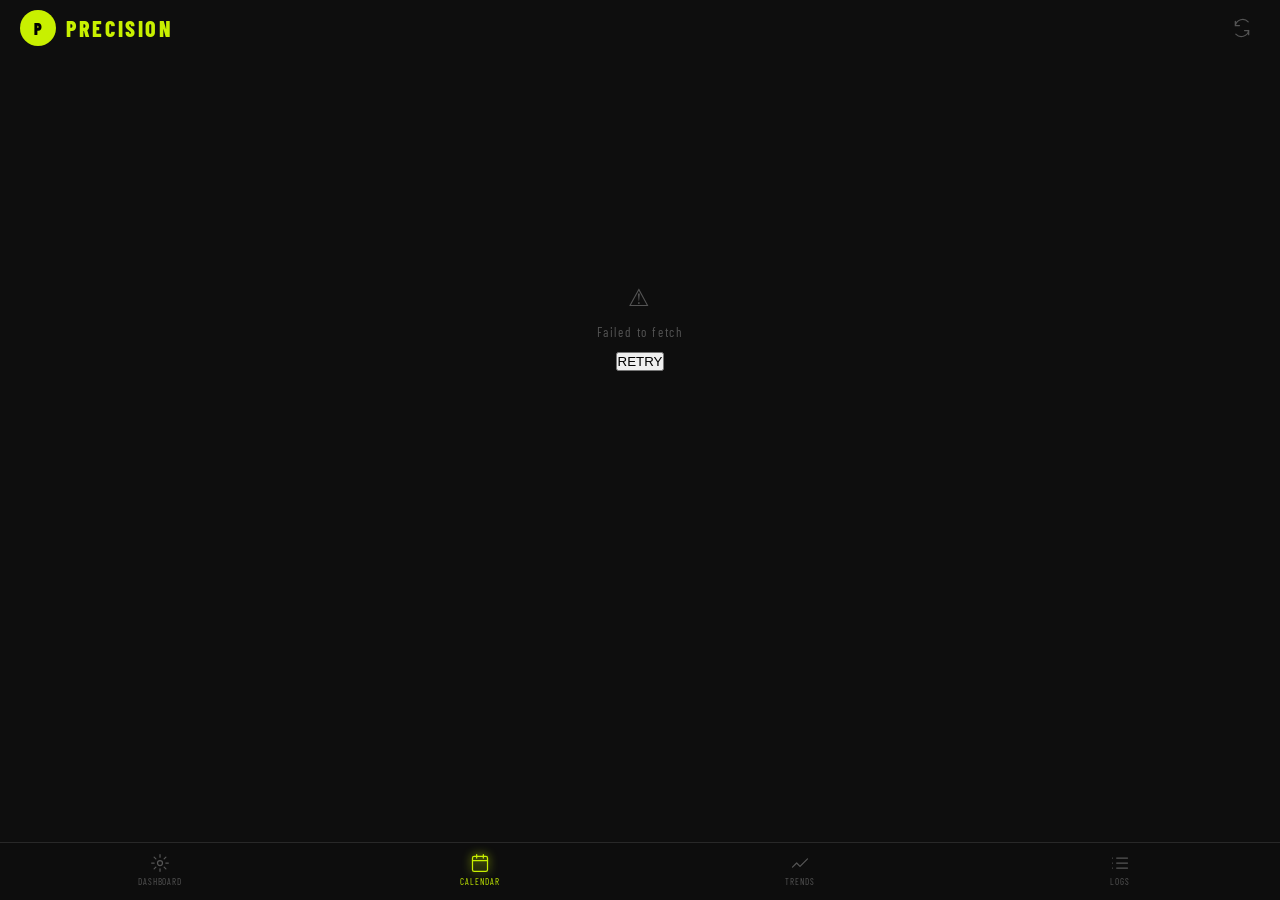
==== calendar.html @ 3c4c6b73 "Add files via upload" ====
<!DOCTYPE html>
<html lang="en">
<head>
  <meta charset="UTF-8"/>
  <meta name="viewport" content="width=device-width,initial-scale=1.0,maximum-scale=1.0,user-scalable=no,viewport-fit=cover"/>
  <meta name="apple-mobile-web-app-capable" content="yes"/>
  <meta name="apple-mobile-web-app-status-bar-style" content="black-translucent"/>
  <meta name="theme-color" content="#0e0e0e"/>
  <title>PRECISION — Calendar</title>
  <link rel="preconnect" href="https://fonts.googleapis.com"/>
  <link href="https://fonts.googleapis.com/css2?family=Barlow+Condensed:wght@300;400;500;600;700;800;900&family=Barlow:wght@300;400;500;600&family=DM+Mono:wght@300;400;500&display=swap" rel="stylesheet"/>
  <script src="app.js"></script>
  <style>
    :root{
      --bg:#0e0e0e;--bg2:#161616;--bg3:#1e1e1e;--border:#282828;--border2:#333;
      --text:#f0f0f0;--sub:#aaa;--muted:#555;
      --accent:#c8f000;--red:#ff3b30;--orange:#ff6b35;--yellow:#f5d020;--green:#a8e063;--blue:#5b9cf6;
      --safe-top:env(safe-area-inset-top,44px);--safe-bot:env(safe-area-inset-bottom,0px);
      --nav-h:calc(58px + var(--safe-bot));
    }
    *,*::before,*::after{box-sizing:border-box;margin:0;padding:0;-webkit-tap-highlight-color:transparent}
    html,body{overflow-x:hidden;touch-action:pan-y;background:var(--bg);color:var(--text);font-family:'Barlow',sans-serif;min-height:100dvh;overscroll-behavior:none}
    ::-webkit-scrollbar{display:none}*{scrollbar-width:none}
    .bottom-nav{position:fixed;bottom:0;left:0;right:0;z-index:100;height:var(--nav-h);padding-bottom:var(--safe-bot);background:rgba(14,14,14,.97);border-top:1px solid var(--border);display:flex;align-items:flex-start;justify-content:space-around}
    .nav-item{flex:1;display:flex;flex-direction:column;align-items:center;justify-content:center;gap:3px;padding-top:10px;text-decoration:none;color:var(--muted);transition:color .2s}
    .nav-item svg{width:20px;height:20px}
    .nav-item span{font-family:'Barlow Condensed',sans-serif;font-size:9px;letter-spacing:.1em}
    .nav-item.active{color:var(--accent)}
    .nav-item.active svg{filter:drop-shadow(0 0 5px var(--accent))}
    .spinner{width:26px;height:26px;border:2px solid var(--border);border-top-color:var(--accent);border-radius:50%;animation:spin .7s linear infinite}
    .state-box{display:flex;flex-direction:column;align-items:center;justify-content:center;min-height:60vh;gap:12px;color:var(--muted);font-family:'Barlow Condensed',sans-serif;font-size:13px;letter-spacing:.12em}
    @keyframes spin{to{transform:rotate(360deg)}}
    .fade{animation:fadeUp .35s ease both}
    @keyframes fadeUp{from{opacity:0;transform:translateY(8px)}to{opacity:1;transform:translateY(0)}}

    /* HEADER */
    .header{padding:calc(var(--safe-top) + 10px) 20px 10px;display:flex;align-items:center;justify-content:space-between}
    .logo{display:flex;align-items:center;gap:10px}
    .logo-icon{width:36px;height:36px;border-radius:50%;background:var(--accent);display:flex;align-items:center;justify-content:center;font-family:'Barlow Condensed',sans-serif;font-weight:900;font-size:16px;color:#000}
    .logo-name{font-family:'Barlow Condensed',sans-serif;font-size:22px;font-weight:800;letter-spacing:.12em;color:var(--accent)}
    .icon-btn{width:36px;height:36px;border-radius:50%;display:flex;align-items:center;justify-content:center;color:var(--muted);cursor:pointer;border:none;background:transparent}
    .icon-btn svg{width:20px;height:20px}

    .page-wrap{padding-bottom:calc(var(--nav-h) + 12px)}

    /* MONTH NAV */
    .month-nav{display:flex;align-items:center;justify-content:space-between;padding:12px 24px}
    .nav-arrow{width:36px;height:36px;border-radius:50%;display:flex;align-items:center;justify-content:center;background:var(--bg2);border:1px solid var(--border);cursor:pointer;font-size:18px;color:var(--sub);user-select:none;transition:background .15s}
    .nav-arrow:active{background:var(--bg3)}
    .month-lbl{font-family:'Barlow Condensed',sans-serif;font-size:22px;font-weight:800;letter-spacing:.06em;text-align:center}

    /* CALENDAR GRID */
    .cal-wrap{padding:0 16px}
    .cal-dow{display:grid;grid-template-columns:repeat(7,1fr);margin-bottom:6px}
    .dow-cell{text-align:center;font-family:'Barlow Condensed',sans-serif;font-size:10px;letter-spacing:.12em;color:var(--muted);padding:4px 0}
    .cal-grid{display:grid;grid-template-columns:repeat(7,1fr);gap:4px}
    .cal-day{aspect-ratio:1;display:flex;flex-direction:column;align-items:center;justify-content:center;cursor:pointer;border-radius:50%;position:relative;overflow:hidden;transition:transform .15s}
    .cal-day:active{transform:scale(.88)}
    .cal-day.empty{pointer-events:none}
    /* ripple */
    .cal-day::before{content:'';position:absolute;inset:0;border-radius:50%;background:radial-gradient(circle,rgba(255,255,255,.4) 0%,transparent 65%);opacity:0;transform:scale(0);transition:transform .3s,opacity .3s;pointer-events:none}
    .cal-day:active::before{opacity:1;transform:scale(1)}
    .day-num{font-family:'Barlow Condensed',sans-serif;font-size:14px;font-weight:600;line-height:1;position:relative;z-index:1}
    .day-dot{width:5px;height:5px;border-radius:50%;margin-top:2px;position:relative;z-index:1}
    .cal-day.today::after{content:'';position:absolute;inset:2px;border-radius:50%;border:1.5px solid currentColor;pointer-events:none;z-index:2;opacity:.7}
    .cal-day.selected{outline:2px solid var(--text);outline-offset:1px}
    /* intensity buckets */
    .i-rest{background:var(--bg2);color:var(--muted)}
    .i-none{background:transparent;color:var(--muted)}
    .i-low{background:#1a2a3a;color:#5b9cf6}
    .i-medium{background:#2a2500;color:#f5d020}
    .i-high{background:#2d1800;color:#ff6b35}
    .i-peak{background:#280a0a;color:#ff3b30}

    /* DETAIL PANEL */
    .detail-panel{margin:14px 16px 0;background:var(--bg2);border:1px solid var(--border);border-radius:16px;overflow:hidden}
    .detail-header{padding:14px 16px;display:flex;align-items:center;justify-content:space-between;border-bottom:1px solid var(--border)}
    .detail-date{font-family:'Barlow Condensed',sans-serif;font-size:14px;font-weight:700;letter-spacing:.1em}
    .detail-badge{font-family:'Barlow Condensed',sans-serif;font-size:10px;font-weight:800;letter-spacing:.1em;padding:4px 10px;border-radius:4px;color:#000}
    .detail-main{padding:16px;background:var(--bg3);border-bottom:1px solid var(--border)}
    .detail-load-lbl{font-family:'Barlow Condensed',sans-serif;font-size:10px;letter-spacing:.18em;color:var(--muted);margin-bottom:6px}
    .detail-load-row{display:flex;align-items:flex-end;justify-content:space-between}
    .detail-load-val{font-family:'Barlow Condensed',sans-serif;font-size:64px;font-weight:900;line-height:1;letter-spacing:-.02em}
    .detail-acwr-block{text-align:right}
    .detail-acwr-lbl{font-family:'Barlow Condensed',sans-serif;font-size:9px;letter-spacing:.16em;color:var(--muted)}
    .detail-acwr-val{font-family:'Barlow Condensed',sans-serif;font-size:28px;font-weight:700;line-height:1}
    .detail-sub-row{display:grid;grid-template-columns:1fr 1fr;gap:1px;background:var(--border)}
    .detail-sub-cell{background:var(--bg3);padding:14px 16px}
    .detail-sub-lbl{font-family:'Barlow Condensed',sans-serif;font-size:9px;letter-spacing:.16em;color:var(--muted);margin-bottom:6px}
    .detail-sub-val{font-family:'Barlow Condensed',sans-serif;font-size:26px;font-weight:700;line-height:1}
    .detail-sub-unit{font-size:12px;font-weight:400;color:var(--muted);margin-left:2px}
    /* workouts in detail */
    .detail-workouts{padding:10px 16px}
    .detail-wo{display:flex;align-items:center;gap:12px;padding:10px 0;border-bottom:1px solid var(--border)}
    .detail-wo:last-child{border-bottom:none}
    .detail-wo-icon{width:40px;height:40px;border-radius:8px;background:var(--bg2);display:flex;align-items:center;justify-content:center;font-size:18px;flex-shrink:0}
    .detail-wo-name{font-family:'Barlow Condensed',sans-serif;font-size:15px;font-weight:700;letter-spacing:.04em}
    .detail-wo-meta{font-family:'Barlow Condensed',sans-serif;font-size:10px;letter-spacing:.1em;color:var(--muted);margin-top:2px}
    .detail-wo-arrow{color:var(--muted);margin-left:auto;font-size:16px}

    /* LEGEND */
    .legend-row{display:flex;align-items:center;justify-content:center;gap:16px;padding:12px 20px;font-family:'Barlow Condensed',sans-serif;font-size:10px;letter-spacing:.1em;color:var(--sub)}
    .legend-item{display:flex;align-items:center;gap:5px}
    .legend-dot{width:10px;height:10px;border-radius:50%}
    .no-data-msg{text-align:center;padding:20px;font-family:'Barlow Condensed',sans-serif;font-size:12px;letter-spacing:.12em;color:var(--muted)}
  </style>
</head>
<body>
<div class="page-wrap">
  <header class="header">
    <div class="logo"><div class="logo-icon">P</div><div class="logo-name">PRECISION</div></div>
    <button class="icon-btn" onclick="init(true)">
      <svg viewBox="0 0 24 24" fill="none" stroke="currentColor" stroke-width="1.5" stroke-linecap="round"><path d="M4 4v5h5M20 20v-5h-5M4 9a9 9 0 0115.4-4.4M20 15a9 9 0 01-15.4 4.4"/></svg>
    </button>
  </header>

  <div id="cal-content"><div class="state-box"><div class="spinner"></div><span>LOADING</span></div></div>
</div>
<div id="nav-placeholder"></div>

<script>
document.getElementById('nav-placeholder').innerHTML = NAV_HTML;
setNav('calendar');

let daily=[], workouts=[], dateIdx={};
let calY=new Date().getFullYear(), calM=new Date().getMonth();
let selDate=null;

async function init(force=false){
  showLoading(document.getElementById('cal-content'));
  try{
    const d=await loadData(force);
    daily=d.daily; workouts=d.workouts; dateIdx=buildDateIndex(daily);
    selDate=null;
    renderPage();
  }catch(e){ showError(document.getElementById('cal-content'),e.message); }
}
function showLoading(el){ if(el) el.innerHTML=`<div class="state-box"><div class="spinner"></div><span>LOADING</span></div>`; }
function showError(el,msg){ if(el) el.innerHTML=`<div class="state-box"><span style="font-size:24px">⚠</span><span>${msg}</span><button onclick="init()">RETRY</button></div>`; }

function renderPage(){
  const el=document.getElementById('cal-content');
  const y=calY, m=calM;
  const first=new Date(y,m,1), last=new Date(y,m+1,0);
  const startDow=(first.getDay()+6)%7;
  const daysInMonth=last.getDate();
  const todayKey=isoDate(new Date());

  let cells='';
  for(let i=0;i<startDow;i++) cells+=`<div class="cal-day empty"></div>`;
  for(let d=1;d<=daysInMonth;d++){
    const key=isoDate(new Date(y,m,d));
    const row=dateIdx[key]||null;
    const ld=row?getLoad(row):null;
    const rest=row&&ld===0&&getTrimp(row)===0;
    const bkt=ld!==null?(rest?'rest':loadBucket(ld)):'none';
    const cls=['cal-day',`i-${bkt}`,key===todayKey?'today':'',key===selDate?'selected':''].filter(Boolean).join(' ');
    // dot color: indicator
    const ind=row?getInd(row):'';
    const dotCol=ind.includes('🔴')?'var(--red)':ind.includes('🟡')?'var(--yellow)':'transparent';
    cells+=`<div class="${cls}" onclick="selectDate('${key}')">
      <div class="day-num">${d}</div>
      <div class="day-dot" style="background:${dotCol}"></div>
    </div>`;
  }

  const detailHTML=selDate?buildDetail(selDate):'';

  el.innerHTML=`
    <div class="month-nav fade">
      <div class="nav-arrow" onclick="navCal(-1)">‹</div>
      <div class="month-lbl">${fmtMonthYear(y,m)}</div>
      <div class="nav-arrow" onclick="navCal(1)">›</div>
    </div>
    <div class="cal-wrap fade">
      <div class="cal-dow">${['MON','TUE','WED','THU','FRI','SAT','SUN'].map(d=>`<div class="dow-cell">${d}</div>`).join('')}</div>
      <div class="cal-grid">${cells}</div>
    </div>
    ${detailHTML}
    <div class="legend-row fade" style="margin-top:12px">
      <div class="legend-item"><div class="legend-dot" style="background:#1a2a3a;border:1px solid #5b9cf6"></div><span>LOW</span></div>
      <div class="legend-item"><div class="legend-dot" style="background:#2a2500;border:1px solid #f5d020"></div><span>MEDIUM</span></div>
      <div class="legend-item"><div class="legend-dot" style="background:#2d1800;border:1px solid #ff6b35"></div><span>HIGH</span></div>
      <div class="legend-item"><div class="legend-dot" style="background:#280a0a;border:1px solid #ff3b30"></div><span>PEAK</span></div>
      <div class="legend-item"><div class="legend-dot" style="background:var(--bg2);border:1px solid var(--border)"></div><span>REST</span></div>
    </div>
    <div style="height:8px"></div>
  `;
}

function buildDetail(dateKey){
  const row=dateIdx[dateKey];
  const wos=workouts.filter(w=>wkDate(w)===dateKey);
  const d=new Date(dateKey);
  const mos=['JAN','FEB','MAR','APR','MAY','JUN','JUL','AUG','SEP','OCT','NOV','DEC'];
  const dateStr=`${mos[d.getMonth()]} ${d.getDate()} DETAIL`;
  if(!row&&!wos.length) return `<div class="detail-panel fade"><div class="no-data-msg">NO DATA FOR ${dateStr}</div></div>`;

  const ld=row?getLoad(row):0;
  const acwr=row?getACWR(row):0;
  const trimp=row?getTrimp(row):0;
  const hrv=row?getHRV(row):0;
  const tsb=row?getTSB(row):0;
  const acwrL=acwrLabel(acwr);
  const col=acwrL.col;

  const wosHTML=wos.map(w=>`
    <div class="detail-wo">
      <div class="detail-wo-icon">${sportIcon(wkSport(w))}</div>
      <div>
        <div class="detail-wo-name">${wkSport(w)||'Training'}</div>
        <div class="detail-wo-meta">${fmtDuration(wkDur(w))} · RPE ${wkRPE(w).toFixed(1)} · TRIMP ${wkTrimp(w).toFixed(0)}</div>
      </div>
      <div class="detail-wo-arrow">›</div>
    </div>`).join('');

  return `<div class="detail-panel fade" style="margin-top:14px">
    <div class="detail-header">
      <span class="detail-date">${dateStr}</span>
      ${acwr>0?`<span class="detail-badge" style="background:${col}">${acwrL.label}</span>`:''}
    </div>
    ${row?`<div class="detail-main">
      <div class="detail-load-lbl">TRAINING LOAD</div>
      <div class="detail-load-row">
        <div class="detail-load-val" style="color:${col}">${ld.toFixed(0)}</div>
        <div class="detail-acwr-block">
          <div class="detail-acwr-lbl">ACWR</div>
          <div class="detail-acwr-val" style="color:${col}">${acwr>0?acwr.toFixed(1):'—'}</div>
        </div>
      </div>
    </div>
    <div class="detail-sub-row">
      <div class="detail-sub-cell">
        <div class="detail-sub-lbl">TRIMP</div>
        <div class="detail-sub-val" style="color:var(--orange)">${trimp.toFixed(0)}<span class="detail-sub-unit">pts</span></div>
      </div>
      <div class="detail-sub-cell">
        <div class="detail-sub-lbl">HRV</div>
        <div class="detail-sub-val" style="color:var(--blue)">${hrv>0?hrv.toFixed(0):'—'}<span class="detail-sub-unit">${hrv>0?'ms':''}</span></div>
      </div>
    </div>`:''}
    ${wos.length?`<div class="detail-workouts">${wosHTML}</div>`:''}
  </div>`;
}

function selectDate(key){
  selDate=selDate===key?null:key;
  renderPage();
}
function navCal(dir){
  calM+=dir;
  if(calM>11){calM=0;calY++;}
  if(calM<0){calM=11;calY--;}
  selDate=null;
  renderPage();
}
init();
</script>
</body>
</html>
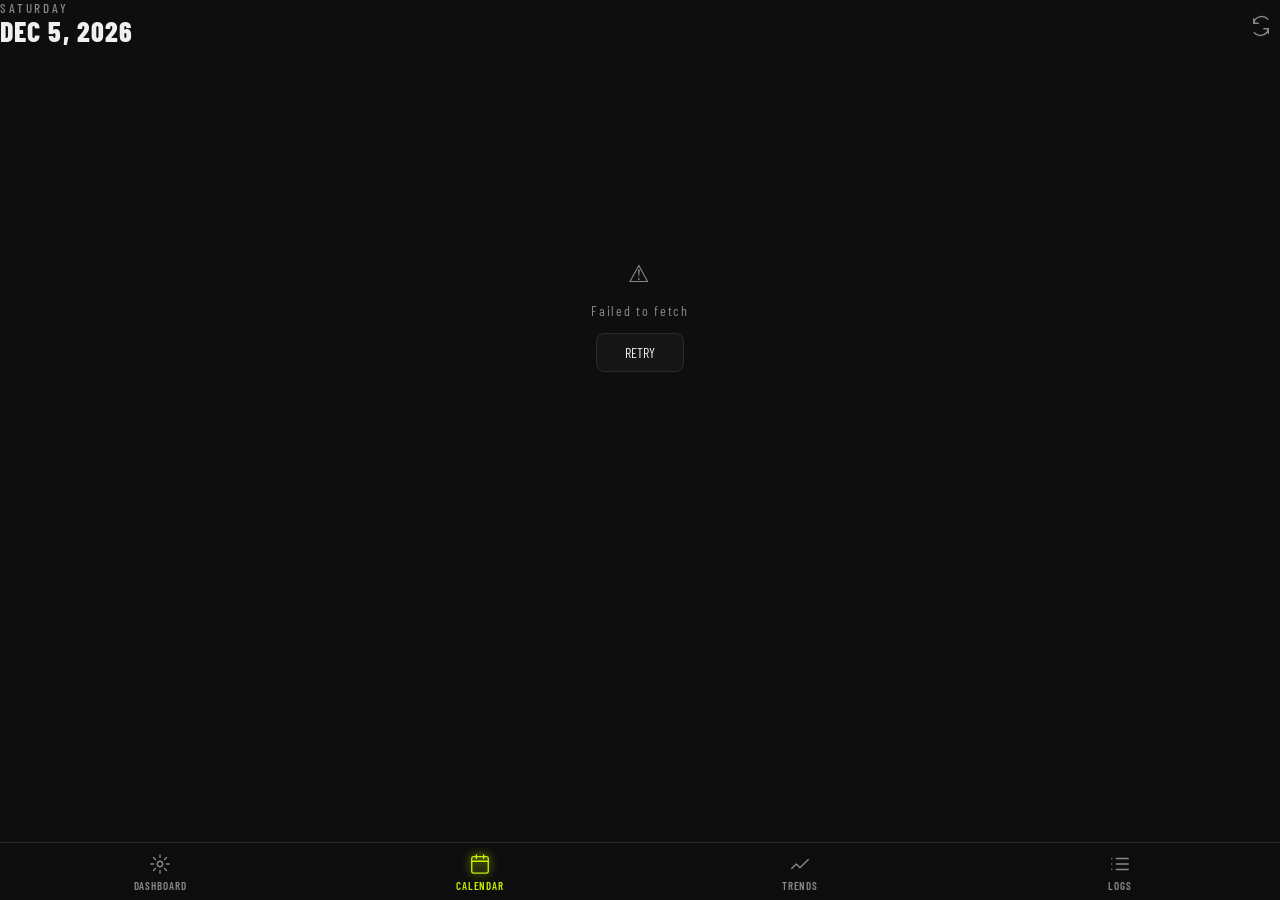
==== commit dfeeb19b: "Add files via upload" ====
--- a/calendar.html
+++ b/calendar.html
@@ -1,175 +1,359 @@
 <!DOCTYPE html>
 <html lang="en">
 <head>
-  <meta charset="UTF-8"/>
-  <meta name="viewport" content="width=device-width,initial-scale=1.0,maximum-scale=1.0,user-scalable=no,viewport-fit=cover"/>
-  <meta name="apple-mobile-web-app-capable" content="yes"/>
-  <meta name="apple-mobile-web-app-status-bar-style" content="black-translucent"/>
-  <meta name="theme-color" content="#0e0e0e"/>
-  <title>PRECISION — Calendar</title>
-  <link rel="preconnect" href="https://fonts.googleapis.com"/>
-  <link href="https://fonts.googleapis.com/css2?family=Barlow+Condensed:wght@300;400;500;600;700;800;900&family=Barlow:wght@300;400;500;600&family=DM+Mono:wght@300;400;500&display=swap" rel="stylesheet"/>
-  <script src="app.js"></script>
-  <style>
-    :root{
-      --bg:#0e0e0e;--bg2:#161616;--bg3:#1e1e1e;--border:#282828;--border2:#333;
-      --text:#f0f0f0;--sub:#aaa;--muted:#555;
-      --accent:#c8f000;--red:#ff3b30;--orange:#ff6b35;--yellow:#f5d020;--green:#a8e063;--blue:#5b9cf6;
-      --safe-top:env(safe-area-inset-top,44px);--safe-bot:env(safe-area-inset-bottom,0px);
-      --nav-h:calc(58px + var(--safe-bot));
-    }
-    *,*::before,*::after{box-sizing:border-box;margin:0;padding:0;-webkit-tap-highlight-color:transparent}
-    html,body{overflow-x:hidden;touch-action:pan-y;background:var(--bg);color:var(--text);font-family:'Barlow',sans-serif;min-height:100dvh;overscroll-behavior:none}
-    ::-webkit-scrollbar{display:none}*{scrollbar-width:none}
-    .bottom-nav{position:fixed;bottom:0;left:0;right:0;z-index:100;height:var(--nav-h);padding-bottom:var(--safe-bot);background:rgba(14,14,14,.97);border-top:1px solid var(--border);display:flex;align-items:flex-start;justify-content:space-around}
-    .nav-item{flex:1;display:flex;flex-direction:column;align-items:center;justify-content:center;gap:3px;padding-top:10px;text-decoration:none;color:var(--muted);transition:color .2s}
-    .nav-item svg{width:20px;height:20px}
-    .nav-item span{font-family:'Barlow Condensed',sans-serif;font-size:9px;letter-spacing:.1em}
-    .nav-item.active{color:var(--accent)}
-    .nav-item.active svg{filter:drop-shadow(0 0 5px var(--accent))}
-    .spinner{width:26px;height:26px;border:2px solid var(--border);border-top-color:var(--accent);border-radius:50%;animation:spin .7s linear infinite}
-    .state-box{display:flex;flex-direction:column;align-items:center;justify-content:center;min-height:60vh;gap:12px;color:var(--muted);font-family:'Barlow Condensed',sans-serif;font-size:13px;letter-spacing:.12em}
-    @keyframes spin{to{transform:rotate(360deg)}}
-    .fade{animation:fadeUp .35s ease both}
-    @keyframes fadeUp{from{opacity:0;transform:translateY(8px)}to{opacity:1;transform:translateY(0)}}
-
-    /* HEADER */
-    .header{padding:calc(var(--safe-top) + 10px) 20px 10px;display:flex;align-items:center;justify-content:space-between}
-    .logo{display:flex;align-items:center;gap:10px}
-    .logo-icon{width:36px;height:36px;border-radius:50%;background:var(--accent);display:flex;align-items:center;justify-content:center;font-family:'Barlow Condensed',sans-serif;font-weight:900;font-size:16px;color:#000}
-    .logo-name{font-family:'Barlow Condensed',sans-serif;font-size:22px;font-weight:800;letter-spacing:.12em;color:var(--accent)}
-    .icon-btn{width:36px;height:36px;border-radius:50%;display:flex;align-items:center;justify-content:center;color:var(--muted);cursor:pointer;border:none;background:transparent}
-    .icon-btn svg{width:20px;height:20px}
-
-    .page-wrap{padding-bottom:calc(var(--nav-h) + 12px)}
-
-    /* MONTH NAV */
-    .month-nav{display:flex;align-items:center;justify-content:space-between;padding:12px 24px}
-    .nav-arrow{width:36px;height:36px;border-radius:50%;display:flex;align-items:center;justify-content:center;background:var(--bg2);border:1px solid var(--border);cursor:pointer;font-size:18px;color:var(--sub);user-select:none;transition:background .15s}
-    .nav-arrow:active{background:var(--bg3)}
-    .month-lbl{font-family:'Barlow Condensed',sans-serif;font-size:22px;font-weight:800;letter-spacing:.06em;text-align:center}
-
-    /* CALENDAR GRID */
-    .cal-wrap{padding:0 16px}
-    .cal-dow{display:grid;grid-template-columns:repeat(7,1fr);margin-bottom:6px}
-    .dow-cell{text-align:center;font-family:'Barlow Condensed',sans-serif;font-size:10px;letter-spacing:.12em;color:var(--muted);padding:4px 0}
-    .cal-grid{display:grid;grid-template-columns:repeat(7,1fr);gap:4px}
-    .cal-day{aspect-ratio:1;display:flex;flex-direction:column;align-items:center;justify-content:center;cursor:pointer;border-radius:50%;position:relative;overflow:hidden;transition:transform .15s}
-    .cal-day:active{transform:scale(.88)}
-    .cal-day.empty{pointer-events:none}
-    /* ripple */
-    .cal-day::before{content:'';position:absolute;inset:0;border-radius:50%;background:radial-gradient(circle,rgba(255,255,255,.4) 0%,transparent 65%);opacity:0;transform:scale(0);transition:transform .3s,opacity .3s;pointer-events:none}
-    .cal-day:active::before{opacity:1;transform:scale(1)}
-    .day-num{font-family:'Barlow Condensed',sans-serif;font-size:14px;font-weight:600;line-height:1;position:relative;z-index:1}
-    .day-dot{width:5px;height:5px;border-radius:50%;margin-top:2px;position:relative;z-index:1}
-    .cal-day.today::after{content:'';position:absolute;inset:2px;border-radius:50%;border:1.5px solid currentColor;pointer-events:none;z-index:2;opacity:.7}
-    .cal-day.selected{outline:2px solid var(--text);outline-offset:1px}
-    /* intensity buckets */
-    .i-rest{background:var(--bg2);color:var(--muted)}
-    .i-none{background:transparent;color:var(--muted)}
-    .i-low{background:#1a2a3a;color:#5b9cf6}
-    .i-medium{background:#2a2500;color:#f5d020}
-    .i-high{background:#2d1800;color:#ff6b35}
-    .i-peak{background:#280a0a;color:#ff3b30}
-
-    /* DETAIL PANEL */
-    .detail-panel{margin:14px 16px 0;background:var(--bg2);border:1px solid var(--border);border-radius:16px;overflow:hidden}
-    .detail-header{padding:14px 16px;display:flex;align-items:center;justify-content:space-between;border-bottom:1px solid var(--border)}
-    .detail-date{font-family:'Barlow Condensed',sans-serif;font-size:14px;font-weight:700;letter-spacing:.1em}
-    .detail-badge{font-family:'Barlow Condensed',sans-serif;font-size:10px;font-weight:800;letter-spacing:.1em;padding:4px 10px;border-radius:4px;color:#000}
-    .detail-main{padding:16px;background:var(--bg3);border-bottom:1px solid var(--border)}
-    .detail-load-lbl{font-family:'Barlow Condensed',sans-serif;font-size:10px;letter-spacing:.18em;color:var(--muted);margin-bottom:6px}
-    .detail-load-row{display:flex;align-items:flex-end;justify-content:space-between}
-    .detail-load-val{font-family:'Barlow Condensed',sans-serif;font-size:64px;font-weight:900;line-height:1;letter-spacing:-.02em}
-    .detail-acwr-block{text-align:right}
-    .detail-acwr-lbl{font-family:'Barlow Condensed',sans-serif;font-size:9px;letter-spacing:.16em;color:var(--muted)}
-    .detail-acwr-val{font-family:'Barlow Condensed',sans-serif;font-size:28px;font-weight:700;line-height:1}
-    .detail-sub-row{display:grid;grid-template-columns:1fr 1fr;gap:1px;background:var(--border)}
-    .detail-sub-cell{background:var(--bg3);padding:14px 16px}
-    .detail-sub-lbl{font-family:'Barlow Condensed',sans-serif;font-size:9px;letter-spacing:.16em;color:var(--muted);margin-bottom:6px}
-    .detail-sub-val{font-family:'Barlow Condensed',sans-serif;font-size:26px;font-weight:700;line-height:1}
-    .detail-sub-unit{font-size:12px;font-weight:400;color:var(--muted);margin-left:2px}
-    /* workouts in detail */
-    .detail-workouts{padding:10px 16px}
-    .detail-wo{display:flex;align-items:center;gap:12px;padding:10px 0;border-bottom:1px solid var(--border)}
-    .detail-wo:last-child{border-bottom:none}
-    .detail-wo-icon{width:40px;height:40px;border-radius:8px;background:var(--bg2);display:flex;align-items:center;justify-content:center;font-size:18px;flex-shrink:0}
-    .detail-wo-name{font-family:'Barlow Condensed',sans-serif;font-size:15px;font-weight:700;letter-spacing:.04em}
-    .detail-wo-meta{font-family:'Barlow Condensed',sans-serif;font-size:10px;letter-spacing:.1em;color:var(--muted);margin-top:2px}
-    .detail-wo-arrow{color:var(--muted);margin-left:auto;font-size:16px}
-
-    /* LEGEND */
-    .legend-row{display:flex;align-items:center;justify-content:center;gap:16px;padding:12px 20px;font-family:'Barlow Condensed',sans-serif;font-size:10px;letter-spacing:.1em;color:var(--sub)}
-    .legend-item{display:flex;align-items:center;gap:5px}
-    .legend-dot{width:10px;height:10px;border-radius:50%}
-    .no-data-msg{text-align:center;padding:20px;font-family:'Barlow Condensed',sans-serif;font-size:12px;letter-spacing:.12em;color:var(--muted)}
-  </style>
+<meta charset="UTF-8"/>
+<meta name="viewport" content="width=device-width,initial-scale=1.0,maximum-scale=1.0,user-scalable=no,viewport-fit=cover"/>
+<meta name="apple-mobile-web-app-capable" content="yes"/>
+<meta name="apple-mobile-web-app-status-bar-style" content="black-translucent"/>
+<meta name="theme-color" content="#0e0e0e"/>
+<title>PRECISION — Calendar</title>
+<link rel="preconnect" href="https://fonts.googleapis.com"/>
+<link href="https://fonts.googleapis.com/css2?family=Barlow+Condensed:wght@300;400;500;600;700;800;900&family=Barlow:wght@300;400;500;600&family=DM+Mono:wght@300;400;500&display=swap" rel="stylesheet"/>
+
+<style>
+:root{--bg:#0e0e0e;--bg2:#161616;--bg3:#1e1e1e;--border:#2a2a2a;--border2:#333;--text:#f0f0f0;--sub:#c0c0c0;--muted:#888;--accent:#c8f000;--red:#ff3b30;--orange:#ff6b35;--yellow:#f5d020;--green:#a8e063;--blue:#5b9cf6;--safe-top:env(safe-area-inset-top,44px);--safe-bot:env(safe-area-inset-bottom,0px);--nav-h:calc(58px + var(--safe-bot))}
+*,*::before,*::after{box-sizing:border-box;margin:0;padding:0;-webkit-tap-highlight-color:transparent}
+html,body{overflow-x:hidden;touch-action:pan-y;background:var(--bg);color:var(--text);font-family:'Barlow',sans-serif;min-height:100dvh;overscroll-behavior:none}
+::-webkit-scrollbar{display:none}*{scrollbar-width:none}
+.bottom-nav{position:fixed;bottom:0;left:0;right:0;z-index:100;height:var(--nav-h);padding-bottom:var(--safe-bot);background:rgba(14,14,14,.97);border-top:1px solid var(--border);display:flex;align-items:flex-start;justify-content:space-around}
+.nav-item{flex:1;display:flex;flex-direction:column;align-items:center;justify-content:center;gap:4px;padding-top:10px;text-decoration:none;color:var(--muted);transition:color .2s}
+.nav-item svg{width:22px;height:22px}
+.nav-item span{font-family:'Barlow Condensed',sans-serif;font-size:11px;letter-spacing:.08em;font-weight:600}
+.nav-item.active{color:var(--accent)}.nav-item.active svg{filter:drop-shadow(0 0 5px var(--accent))}
+.spinner{width:26px;height:26px;border:2px solid var(--border);border-top-color:var(--accent);border-radius:50%;animation:spin .7s linear infinite}
+.state-box{display:flex;flex-direction:column;align-items:center;justify-content:center;min-height:60vh;gap:14px;color:var(--muted);font-family:'Barlow Condensed',sans-serif;font-size:14px;letter-spacing:.12em}
+.state-box button{background:var(--bg2);border:1px solid var(--border);color:var(--text);padding:10px 28px;border-radius:8px;font-family:'Barlow Condensed',sans-serif;font-size:14px;cursor:pointer}
+@keyframes spin{to{transform:rotate(360deg)}}
+.fade{animation:fadeUp .35s ease both}
+@keyframes fadeUp{from{opacity:0;transform:translateY(10px)}to{opacity:1;transform:translateY(0)}}
+.icon-btn{width:38px;height:38px;border-radius:50%;display:flex;align-items:center;justify-content:center;color:var(--muted);cursor:pointer;border:none;background:transparent;transition:background .15s}
+.icon-btn:active{background:var(--border)}.icon-btn svg{width:22px;height:22px}.icon-btn.spinning{animation:spin .7s linear infinite}
+
+.header{padding:calc(var(--safe-top)+10px) 20px 12px;display:flex;align-items:flex-end;justify-content:space-between}
+.header-date-block{display:flex;flex-direction:column;gap:1px}
+.header-weekday{font-family:'Barlow Condensed',sans-serif;font-size:13px;letter-spacing:.22em;text-transform:uppercase;color:var(--muted);font-weight:500}
+.header-date{font-family:'Barlow Condensed',sans-serif;font-size:28px;font-weight:800;letter-spacing:.04em;color:var(--text);line-height:1}
+.page-wrap{padding-bottom:var(--nav-h)}
+.month-nav{display:flex;align-items:center;justify-content:space-between;padding:12px 24px}
+.nav-arrow{width:36px;height:36px;border-radius:50%;display:flex;align-items:center;justify-content:center;background:var(--bg2);border:1px solid var(--border);cursor:pointer;font-size:20px;color:var(--sub);user-select:none;transition:background .15s}
+.nav-arrow:active{background:var(--bg3)}
+.month-lbl{font-family:'Barlow Condensed',sans-serif;font-size:22px;font-weight:800;letter-spacing:.06em}
+.cal-wrap{padding:0 16px}
+.cal-dow{display:grid;grid-template-columns:repeat(7,1fr);margin-bottom:6px}
+.dow-cell{text-align:center;font-family:'Barlow Condensed',sans-serif;font-size:11px;letter-spacing:.1em;color:var(--sub);padding:4px 0;font-weight:600}
+.cal-grid{display:grid;grid-template-columns:repeat(7,1fr);gap:4px}
+.cal-day{aspect-ratio:1;display:flex;flex-direction:column;align-items:center;justify-content:center;cursor:pointer;border-radius:50%;position:relative;overflow:hidden;transition:transform .15s}
+.cal-day:active{transform:scale(.88)}
+.cal-day.empty{pointer-events:none}
+.cal-day::before{content:'';position:absolute;inset:0;border-radius:50%;background:radial-gradient(circle,rgba(255,255,255,.4) 0%,transparent 65%);opacity:0;transform:scale(0);transition:transform .3s,opacity .3s;pointer-events:none}
+.cal-day:active::before{opacity:1;transform:scale(1)}
+.day-num{font-family:'Barlow Condensed',sans-serif;font-size:14px;font-weight:600;line-height:1;position:relative;z-index:1}
+.day-dot{width:5px;height:5px;border-radius:50%;margin-top:2px;position:relative;z-index:1}
+.cal-day.today::after{content:'';position:absolute;inset:2px;border-radius:50%;border:1.5px solid currentColor;pointer-events:none;z-index:2;opacity:.7}
+.cal-day.selected{outline:2px solid var(--text);outline-offset:1px}
+.i-rest{background:var(--bg2);color:var(--muted)}
+.i-none{background:transparent;color:var(--muted)}
+.i-low{background:#1a2a3a;color:#5b9cf6}
+.i-medium{background:#2a2500;color:#f5d020}
+.i-high{background:#2d1800;color:#ff6b35}
+.i-peak{background:#280a0a;color:#ff3b30}
+
+/* DETAIL */
+.detail-panel{margin:14px 16px 0;background:var(--bg2);border:1px solid var(--border);border-radius:16px;overflow:hidden}
+.detail-header{padding:14px 16px;display:flex;align-items:center;justify-content:space-between;border-bottom:1px solid var(--border)}
+.detail-date-lbl{font-family:'Barlow Condensed',sans-serif;font-size:15px;font-weight:700;letter-spacing:.1em}
+.detail-badge{font-family:'Barlow Condensed',sans-serif;font-size:11px;font-weight:800;letter-spacing:.1em;padding:4px 10px;border-radius:4px;color:#000}
+.detail-metrics{display:grid;grid-template-columns:1fr 1fr;gap:1px;background:var(--border)}
+.detail-metric{background:var(--bg3);padding:14px 16px;display:flex;flex-direction:column;gap:4px}
+.dm-lbl{font-family:'Barlow Condensed',sans-serif;font-size:12px;letter-spacing:.14em;color:var(--sub);font-weight:600}
+.dm-val{font-family:'Barlow Condensed',sans-serif;font-size:26px;font-weight:700;line-height:1}
+.dm-unit{font-size:12px;color:var(--muted);margin-left:2px}
+.wo-section{padding:12px 16px;border-top:1px solid var(--border)}
+.wo-sec-lbl{font-family:'Barlow Condensed',sans-serif;font-size:11px;letter-spacing:.16em;color:var(--sub);font-weight:600;margin-bottom:10px}
+.wo-row{display:flex;align-items:center;gap:12px;padding:9px 0;border-bottom:1px solid var(--border)}
+.wo-row:last-child{border-bottom:none}
+.wo-icon{width:38px;height:38px;border-radius:8px;background:var(--bg2);display:flex;align-items:center;justify-content:center;font-size:18px;flex-shrink:0}
+.wo-name{font-family:'Barlow Condensed',sans-serif;font-size:15px;font-weight:700;letter-spacing:.04em}
+.wo-meta{font-family:'Barlow Condensed',sans-serif;font-size:12px;letter-spacing:.1em;color:var(--sub);font-weight:500;margin-top:2px}
+.legend-row{display:flex;align-items:center;justify-content:center;gap:14px;padding:12px 20px;font-family:'Barlow Condensed',sans-serif;font-size:11px;letter-spacing:.08em;color:var(--sub);font-weight:600}
+.legend-item{display:flex;align-items:center;gap:5px}
+.legend-dot{width:11px;height:11px;border-radius:50%}
+.no-data{text-align:center;padding:20px;font-family:'Barlow Condensed',sans-serif;font-size:13px;letter-spacing:.12em;color:var(--muted)}
+</style>
 </head>
 <body>
+
 <div class="page-wrap">
   <header class="header">
-    <div class="logo"><div class="logo-icon">P</div><div class="logo-name">PRECISION</div></div>
+    <div class="header-date-block">
+      <div class="header-weekday" id="hWeekday"></div>
+      <div class="header-date" id="hDate"></div>
+    </div>
     <button class="icon-btn" onclick="init(true)">
       <svg viewBox="0 0 24 24" fill="none" stroke="currentColor" stroke-width="1.5" stroke-linecap="round"><path d="M4 4v5h5M20 20v-5h-5M4 9a9 9 0 0115.4-4.4M20 15a9 9 0 01-15.4 4.4"/></svg>
     </button>
   </header>
-
   <div id="cal-content"><div class="state-box"><div class="spinner"></div><span>LOADING</span></div></div>
 </div>
-<div id="nav-placeholder"></div>
+<div id="navwrap"></div>
 
 <script>
-document.getElementById('nav-placeholder').innerHTML = NAV_HTML;
+/* ═══════════════════════════════════════════════════════
+   PRECISION — Shared Data Layer & Utilities
+   ═══════════════════════════════════════════════════════ */
+
+const WORKER   = 'https://polished-pond-d9e9.chenrinan.workers.dev';
+const LS_KEY   = 'precision_v1';
+const CACHE_TTL = 5 * 60 * 1000;
+let   MEM = { daily: null, workouts: null, ts: 0 };
+
+/* ── CSV Parser ─────────────────────────────────────── */
+function parseCSV(raw) {
+  const rows = []; let i = 0, n = raw.length;
+  while (i < n) {
+    const row = []; let eol = false;
+    while (!eol && i < n) {
+      let val = '';
+      if (raw[i] === '"') {
+        i++;
+        while (i < n) {
+          if (raw[i] === '"' && raw[i+1] === '"') { val += '"'; i += 2; }
+          else if (raw[i] === '"') { i++; break; }
+          else val += raw[i++];
+        }
+      } else {
+        while (i < n && raw[i] !== ',' && raw[i] !== '\r' && raw[i] !== '\n') val += raw[i++];
+      }
+      row.push(val.trim());
+      if (i < n && raw[i] === ',') i++; else eol = true;
+    }
+    while (i < n && (raw[i] === '\r' || raw[i] === '\n')) i++;
+    if (row.some(v => v)) rows.push(row);
+  }
+  if (!rows.length) return [];
+
+  // Auto-detect header row: skip rows that don't contain "Date" in first cell
+  // The Daily sheet has a description row before the actual header row
+  let headerIdx = 0;
+  for (let ri = 0; ri < Math.min(rows.length, 3); ri++) {
+    const first = (rows[ri][0]||'').trim();
+    if (first.toLowerCase() === 'date' || first === 'Date') { headerIdx = ri; break; }
+  }
+
+  const hdrs = rows[headerIdx].map(h => h.replace(/\s+/g,' ').trim());
+  return rows.slice(headerIdx + 1).map(cols => {
+    const o = {}; hdrs.forEach((h,j) => { o[h] = (cols[j]||'').trim(); }); return o;
+  }).filter(r => {
+    const v = r[hdrs[0]];
+    return v && v.trim() && v.toLowerCase() !== hdrs[0].toLowerCase();
+  });
+}
+
+/* ── Fetch ──────────────────────────────────────────── */
+function ftch(url, ms=9000) {
+  return new Promise((res,rej) => {
+    const t = setTimeout(() => rej(new Error('timeout')), ms);
+    fetch(url,{cache:'no-store'}).then(r=>{clearTimeout(t);res(r);}).catch(e=>{clearTimeout(t);rej(e);});
+  });
+}
+
+async function loadData(force=false) {
+  const now = Date.now();
+  if (!force && MEM.daily && (now-MEM.ts) < CACHE_TTL) return { daily:MEM.daily, workouts:MEM.workouts };
+  try {
+    const stored = JSON.parse(localStorage.getItem(LS_KEY)||'null');
+    if (!force && stored && (now-stored.ts) < CACHE_TTL) {
+      MEM = { daily:stored.daily, workouts:stored.workouts, ts:stored.ts };
+      return { daily:MEM.daily, workouts:MEM.workouts };
+    }
+  } catch(e){}
+
+  const [dr, wr] = await Promise.all([
+    ftch(`${WORKER}?sheet=daily`),
+    ftch(`${WORKER}?sheet=workouts`),
+  ]);
+  if (!dr.ok) throw new Error(`HTTP ${dr.status}`);
+  if (!wr.ok) throw new Error(`HTTP ${wr.status}`);
+  const [dt, wt] = await Promise.all([dr.text(), wr.text()]);
+  MEM.daily = parseCSV(dt); MEM.workouts = parseCSV(wt); MEM.ts = now;
+  try { localStorage.setItem(LS_KEY, JSON.stringify(MEM)); } catch(e){}
+  return { daily:MEM.daily, workouts:MEM.workouts };
+}
+
+/* ── Field getters (handles both column naming conventions) ── */
+const f = v => parseFloat(v)||0;
+const getLoad  = r => f(r['Load']||r['Load(体感强度)']||0);
+const getTrimp = r => f(r['TRIMP']||r['TRIMP(心肺强度)']||0);
+const getCTL   = r => f(r['CTL']||r['CTL(体能)']||0);
+const getATL   = r => f(r['ATL']||r['ATL(疲劳)']||0);
+const getTSB   = r => f(r['TSB']||r['TSB(恢复)']||0);
+const getACWR  = r => f(r['ACWR']||r['ACWR(急慢性负荷比)']||0);
+const getHRV   = r => f(r['HRV']||0);
+const getHRV7  = r => f(r['7天平均 HRV']||r['7天平均HRV']||0);
+const getHRVR  = r => f(r['HRV Ratio']||0);
+const getRHR   = r => f(r['RHR']||0);
+const getSRPE  = r => f(r['单日总sRPE']||0);
+const getInd   = r => (r['指示器']||'');
+const getDate  = r => (r['Date']||r['date']||'').trim();
+
+const wkDate   = r => (r['Date']||r['date']||'').trim();
+const wkSport  = r => (r['Sport']||r['sport']||'');
+const wkDur    = r => f(r['Duration_min']||0);
+const wkLoad   = r => f(r['Load']||r['load']||0);
+const wkTrimp  = r => f(r['TRIMP']||r['trimp']||0);
+const wkRPE    = r => f(r['RPE']||r['rpe']||0);
+const wkAvgHR  = r => f(r['Avg_HR']||0);
+const wkMaxHR  = r => f(r['Max_HR']||0);
+
+/* ── Semantic helpers ───────────────────────────────── */
+function isoDate(d) {
+  return `${d.getFullYear()}-${String(d.getMonth()+1).padStart(2,'0')}-${String(d.getDate()).padStart(2,'0')}`;
+}
+
+const MONTHS_SHORT = ['JAN','FEB','MAR','APR','MAY','JUN','JUL','AUG','SEP','OCT','NOV','DEC'];
+const MONTHS_LONG  = ['JANUARY','FEBRUARY','MARCH','APRIL','MAY','JUNE','JULY','AUGUST','SEPTEMBER','OCTOBER','NOVEMBER','DECEMBER'];
+
+function fmtDateLong(s) {
+  const d = new Date((s||'').replace(/\//g,'-')); if(isNaN(d)) return s;
+  return `${MONTHS_SHORT[d.getMonth()]} ${d.getDate()}, ${d.getFullYear()}`;
+}
+function fmtMonthYear(y,m) { return `${MONTHS_LONG[m]} ${y}`; }
+
+function formLabel(tsb) {
+  if(tsb > 25)  return { label:'FRESH',        col:'#a8e063' };
+  if(tsb > 5)   return { label:'OPTIMAL',      col:'#a8e063' };
+  if(tsb > -10) return { label:'PRODUCTIVE',   col:'#f5d020' };
+  if(tsb > -30) return { label:'OVER',         col:'#ff6b35' };
+  return              { label:'OVERREACHING',  col:'#ff3b30' };
+}
+
+function acwrLabel(acwr) {
+  if(!acwr)      return { label:'REST',          col:'#555' };
+  if(acwr < 0.8) return { label:'LOW',           col:'#5b9cf6' };
+  if(acwr <=1.3) return { label:'OPTIMAL',       col:'#a8e063' };
+  if(acwr <=1.5) return { label:'HIGHINTENSITY', col:'#f5d020' };
+  return              { label:'OVERREACHING',   col:'#ff3b30' };
+}
+
+function loadBucket(load) {
+  if(!load) return 'rest';
+  if(load < 100) return 'low';
+  if(load < 400) return 'medium';
+  if(load < 700) return 'high';
+  return 'peak';
+}
+
+function sportIcon(sport) {
+  const s = (sport||'').toLowerCase();
+  if(s.includes('网球')||s.includes('tennis'))    return '🎾';
+  if(s.includes('羽毛球')||s.includes('badminton'))return '🏸';
+  if(s.includes('跑')||s.includes('run'))         return '🏃';
+  if(s.includes('游泳')||s.includes('swim'))      return '🏊';
+  if(s.includes('骑')||s.includes('bike')||s.includes('cycl')) return '🚴';
+  if(s.includes('力量')||s.includes('gym')||s.includes('weight')) return '🏋️';
+  if(s.includes('瑜伽')||s.includes('yoga'))      return '🧘';
+  if(s.includes('滑')||s.includes('ski')||s.includes('snow')) return '⛷️';
+  if(s.includes('步行')||s.includes('walk'))      return '🚶';
+  return '⚡';
+}
+
+function fmtDuration(mins) {
+  if(!mins) return '—';
+  const h=Math.floor(mins/60), m=Math.round(mins%60);
+  return h>0 ? `${h}h ${m}m` : `${m}m`;
+}
+
+function buildDateIndex(daily) {
+  const idx={};
+  daily.forEach(r=>{ const k=getDate(r); if(k) idx[k]=r; });
+  return idx;
+}
+
+/* ── Show loading/error ─────────────────────────────── */
+function showLoading(el) {
+  if(!el) return;
+  el.innerHTML = `<div class="state-box"><div class="spinner"></div><span>LOADING</span></div>`;
+}
+function showError(el, msg) {
+  if(!el) return;
+  el.innerHTML = `<div class="state-box"><span style="font-size:24px">⚠</span><span>${msg}</span><button onclick="location.reload()">RETRY</button></div>`;
+}
+function setNav(page) {
+  document.querySelectorAll('.nav-item').forEach(el=>el.classList.toggle('active',el.dataset.page===page));
+}
+
+/* ── Shared Nav HTML ────────────────────────────────── */
+const NAV_HTML = `<nav class="bottom-nav">
+  <a class="nav-item" data-page="dashboard" href="dashboard.html">
+    <svg viewBox="0 0 24 24" fill="none" stroke="currentColor" stroke-width="1.5" stroke-linecap="round"><circle cx="12" cy="12" r="3"/><path d="M12 2v3M12 19v3M2 12h3M19 12h3M4.93 4.93l2.12 2.12M16.95 16.95l2.12 2.12M4.93 19.07l2.12-2.12M16.95 7.05l2.12-2.12"/></svg>
+    <span>DASHBOARD</span>
+  </a>
+  <a class="nav-item" data-page="calendar" href="calendar.html">
+    <svg viewBox="0 0 24 24" fill="none" stroke="currentColor" stroke-width="1.5" stroke-linecap="round"><rect x="3" y="4" width="18" height="18" rx="2"/><path d="M3 9h18M8 2v4M16 2v4"/></svg>
+    <span>CALENDAR</span>
+  </a>
+  <a class="nav-item" data-page="trends" href="trends.html">
+    <svg viewBox="0 0 24 24" fill="none" stroke="currentColor" stroke-width="1.5" stroke-linecap="round" stroke-linejoin="round"><path d="M3 17l5-5 4 4 9-9"/></svg>
+    <span>TRENDS</span>
+  </a>
+  <a class="nav-item" data-page="logs" href="logs.html">
+    <svg viewBox="0 0 24 24" fill="none" stroke="currentColor" stroke-width="1.5" stroke-linecap="round"><path d="M8 6h13M8 12h13M8 18h13M3 6h.01M3 12h.01M3 18h.01"/></svg>
+    <span>LOGS</span>
+  </a>
+</nav>`;
+
+
+document.getElementById('navwrap').innerHTML = NAV_HTML;
 setNav('calendar');
-
-let daily=[], workouts=[], dateIdx={};
-let calY=new Date().getFullYear(), calM=new Date().getMonth();
-let selDate=null;
+(function(){
+  const now=new Date();
+  const wks=['SUNDAY','MONDAY','TUESDAY','WEDNESDAY','THURSDAY','FRIDAY','SATURDAY'];
+  const mos=['JAN','FEB','MAR','APR','MAY','JUN','JUL','AUG','SEP','OCT','NOV','DEC'];
+  document.getElementById('hWeekday').textContent=wks[now.getDay()];
+  document.getElementById('hDate').textContent=`${mos[now.getMonth()]} ${now.getDate()}, ${now.getFullYear()}`;
+})();
+
+let _daily=[],_workouts=[],_dateIdx={},_wkByDate={};
+let calY=new Date().getFullYear(),calM=new Date().getMonth(),selDate=null;
 
 async function init(force=false){
-  showLoading(document.getElementById('cal-content'));
+  const el=document.getElementById('cal-content');
+  el.innerHTML='<div class="state-box"><div class="spinner"></div><span>LOADING</span></div>';
   try{
     const d=await loadData(force);
-    daily=d.daily; workouts=d.workouts; dateIdx=buildDateIndex(daily);
-    selDate=null;
-    renderPage();
-  }catch(e){ showError(document.getElementById('cal-content'),e.message); }
-}
-function showLoading(el){ if(el) el.innerHTML=`<div class="state-box"><div class="spinner"></div><span>LOADING</span></div>`; }
-function showError(el,msg){ if(el) el.innerHTML=`<div class="state-box"><span style="font-size:24px">⚠</span><span>${msg}</span><button onclick="init()">RETRY</button></div>`; }
-
-function renderPage(){
+    _daily=d.daily; _workouts=d.workouts;
+    _dateIdx=buildDateIndex(_daily);
+    _wkByDate={};
+    _workouts.forEach(w=>{ const k=wkDate(w); if(!_wkByDate[k]) _wkByDate[k]=[]; _wkByDate[k].push(w); });
+    selDate=null; render();
+  }catch(e){ el.innerHTML=`<div class="state-box"><span style="font-size:24px">⚠</span><span>${e.message}</span><button onclick="init()">RETRY</button></div>`; }
+}
+
+function render(){
   const el=document.getElementById('cal-content');
-  const y=calY, m=calM;
-  const first=new Date(y,m,1), last=new Date(y,m+1,0);
-  const startDow=(first.getDay()+6)%7;
-  const daysInMonth=last.getDate();
+  const y=calY,m=calM;
+  const startDow=(new Date(y,m,1).getDay()+6)%7;
+  const daysInMonth=new Date(y,m+1,0).getDate();
   const todayKey=isoDate(new Date());
-
   let cells='';
-  for(let i=0;i<startDow;i++) cells+=`<div class="cal-day empty"></div>`;
+  for(let i=0;i<startDow;i++) cells+='<div class="cal-day empty"></div>';
   for(let d=1;d<=daysInMonth;d++){
     const key=isoDate(new Date(y,m,d));
-    const row=dateIdx[key]||null;
+    const row=_dateIdx[key]||null;
     const ld=row?getLoad(row):null;
-    const rest=row&&ld===0&&getTrimp(row)===0;
-    const bkt=ld!==null?(rest?'rest':loadBucket(ld)):'none';
+    const isRest=row&&ld===0&&getTrimp(row)===0;
+    const bkt=ld!==null?(isRest?'rest':loadBucket(ld)):'none';
     const cls=['cal-day',`i-${bkt}`,key===todayKey?'today':'',key===selDate?'selected':''].filter(Boolean).join(' ');
-    // dot color: indicator
     const ind=row?getInd(row):'';
     const dotCol=ind.includes('🔴')?'var(--red)':ind.includes('🟡')?'var(--yellow)':'transparent';
-    cells+=`<div class="${cls}" onclick="selectDate('${key}')">
-      <div class="day-num">${d}</div>
-      <div class="day-dot" style="background:${dotCol}"></div>
-    </div>`;
+    cells+=`<div class="${cls}" onclick="selectDate('${key}')"><div class="day-num">${d}</div><div class="day-dot" style="background:${dotCol}"></div></div>`;
   }
-
+  const MOS=['JANUARY','FEBRUARY','MARCH','APRIL','MAY','JUNE','JULY','AUGUST','SEPTEMBER','OCTOBER','NOVEMBER','DECEMBER'];
   const detailHTML=selDate?buildDetail(selDate):'';
-
   el.innerHTML=`
     <div class="month-nav fade">
       <div class="nav-arrow" onclick="navCal(-1)">‹</div>
-      <div class="month-lbl">${fmtMonthYear(y,m)}</div>
+      <div class="month-lbl">${MOS[m]} ${y}</div>
       <div class="nav-arrow" onclick="navCal(1)">›</div>
     </div>
     <div class="cal-wrap fade">
@@ -177,84 +361,54 @@
       <div class="cal-grid">${cells}</div>
     </div>
     ${detailHTML}
-    <div class="legend-row fade" style="margin-top:12px">
+    <div class="legend-row fade">
       <div class="legend-item"><div class="legend-dot" style="background:#1a2a3a;border:1px solid #5b9cf6"></div><span>LOW</span></div>
-      <div class="legend-item"><div class="legend-dot" style="background:#2a2500;border:1px solid #f5d020"></div><span>MEDIUM</span></div>
+      <div class="legend-item"><div class="legend-dot" style="background:#2a2500;border:1px solid #f5d020"></div><span>MED</span></div>
       <div class="legend-item"><div class="legend-dot" style="background:#2d1800;border:1px solid #ff6b35"></div><span>HIGH</span></div>
       <div class="legend-item"><div class="legend-dot" style="background:#280a0a;border:1px solid #ff3b30"></div><span>PEAK</span></div>
       <div class="legend-item"><div class="legend-dot" style="background:var(--bg2);border:1px solid var(--border)"></div><span>REST</span></div>
     </div>
-    <div style="height:8px"></div>
-  `;
-}
-
-function buildDetail(dateKey){
-  const row=dateIdx[dateKey];
-  const wos=workouts.filter(w=>wkDate(w)===dateKey);
-  const d=new Date(dateKey);
-  const mos=['JAN','FEB','MAR','APR','MAY','JUN','JUL','AUG','SEP','OCT','NOV','DEC'];
-  const dateStr=`${mos[d.getMonth()]} ${d.getDate()} DETAIL`;
-  if(!row&&!wos.length) return `<div class="detail-panel fade"><div class="no-data-msg">NO DATA FOR ${dateStr}</div></div>`;
-
-  const ld=row?getLoad(row):0;
-  const acwr=row?getACWR(row):0;
-  const trimp=row?getTrimp(row):0;
-  const hrv=row?getHRV(row):0;
-  const tsb=row?getTSB(row):0;
+    <div style="height:8px"></div>`;
+}
+
+function buildDetail(key){
+  const row=_dateIdx[key];
+  const wos=_wkByDate[key]||[];
+  const d=new Date(key);
+  const MOS=['JAN','FEB','MAR','APR','MAY','JUN','JUL','AUG','SEP','OCT','NOV','DEC'];
+  const WKS=['SUN','MON','TUE','WED','THU','FRI','SAT'];
+  const dateStr=`${WKS[d.getDay()]} ${MOS[d.getMonth()]} ${d.getDate()}`;
+  if(!row&&!wos.length) return `<div class="detail-panel fade"><div class="no-data">NO DATA FOR ${dateStr}</div></div>`;
+  const ld=row?getLoad(row):0, acwr=row?getACWR(row):0;
+  const trimp=row?getTrimp(row):0, hrv=row?getHRV(row):0;
+  const tsb=row?getTSB(row):0, ctl=row?getCTL(row):0, atl=row?getATL(row):0;
   const acwrL=acwrLabel(acwr);
-  const col=acwrL.col;
-
-  const wosHTML=wos.map(w=>`
-    <div class="detail-wo">
-      <div class="detail-wo-icon">${sportIcon(wkSport(w))}</div>
-      <div>
-        <div class="detail-wo-name">${wkSport(w)||'Training'}</div>
-        <div class="detail-wo-meta">${fmtDuration(wkDur(w))} · RPE ${wkRPE(w).toFixed(1)} · TRIMP ${wkTrimp(w).toFixed(0)}</div>
-      </div>
-      <div class="detail-wo-arrow">›</div>
-    </div>`).join('');
-
-  return `<div class="detail-panel fade" style="margin-top:14px">
+  const wosHTML=wos.map(w=>`<div class="wo-row">
+    <div class="wo-icon">${sportIcon(wkSport(w))}</div>
+    <div><div class="wo-name">${wkSport(w)||'Training'}</div>
+    <div class="wo-meta">${fmtDuration(wkDur(w))} · RPE ${wkRPE(w).toFixed(1)} · ${wkTrimp(w).toFixed(0)} TRIMP${wkAvgHR(w)>0?' · '+wkAvgHR(w).toFixed(0)+' avg HR':''}</div></div>
+  </div>`).join('');
+  return `<div class="detail-panel fade">
     <div class="detail-header">
-      <span class="detail-date">${dateStr}</span>
-      ${acwr>0?`<span class="detail-badge" style="background:${col}">${acwrL.label}</span>`:''}
+      <span class="detail-date-lbl">${dateStr}</span>
+      ${acwr>0?`<span class="detail-badge" style="background:${acwrL.col}">${acwrL.label}</span>`:''}
     </div>
-    ${row?`<div class="detail-main">
-      <div class="detail-load-lbl">TRAINING LOAD</div>
-      <div class="detail-load-row">
-        <div class="detail-load-val" style="color:${col}">${ld.toFixed(0)}</div>
-        <div class="detail-acwr-block">
-          <div class="detail-acwr-lbl">ACWR</div>
-          <div class="detail-acwr-val" style="color:${col}">${acwr>0?acwr.toFixed(1):'—'}</div>
-        </div>
-      </div>
-    </div>
-    <div class="detail-sub-row">
-      <div class="detail-sub-cell">
-        <div class="detail-sub-lbl">TRIMP</div>
-        <div class="detail-sub-val" style="color:var(--orange)">${trimp.toFixed(0)}<span class="detail-sub-unit">pts</span></div>
-      </div>
-      <div class="detail-sub-cell">
-        <div class="detail-sub-lbl">HRV</div>
-        <div class="detail-sub-val" style="color:var(--blue)">${hrv>0?hrv.toFixed(0):'—'}<span class="detail-sub-unit">${hrv>0?'ms':''}</span></div>
-      </div>
+    ${row?`<div class="detail-metrics">
+      <div class="detail-metric"><div class="dm-lbl">LOAD</div><div class="dm-val" style="color:${acwrL.col}">${ld.toFixed(0)}</div></div>
+      <div class="detail-metric"><div class="dm-lbl">ACWR</div><div class="dm-val" style="color:${acwrL.col}">${acwr>0?acwr.toFixed(1):'—'}</div></div>
+      <div class="detail-metric"><div class="dm-lbl">TRIMP</div><div class="dm-val" style="color:var(--orange)">${trimp.toFixed(0)}</div></div>
+      <div class="detail-metric"><div class="dm-lbl">HRV</div><div class="dm-val" style="color:var(--blue)">${hrv>0?hrv.toFixed(0):'—'}<span class="dm-unit">${hrv>0?'ms':''}</span></div></div>
+      <div class="detail-metric"><div class="dm-lbl">TSB</div><div class="dm-val" style="color:${tsb>=0?'var(--green)':'var(--red)'}">${tsb>=0?'+':''}${tsb.toFixed(1)}</div></div>
+      <div class="detail-metric"><div class="dm-lbl">CTL / ATL</div><div class="dm-val" style="font-size:20px">${ctl.toFixed(0)}<span class="dm-unit">/ ${atl.toFixed(0)}</span></div></div>
     </div>`:''}
-    ${wos.length?`<div class="detail-workouts">${wosHTML}</div>`:''}
+    ${wos.length?`<div class="wo-section"><div class="wo-sec-lbl">WORKOUTS (${wos.length})</div>${wosHTML}</div>`:''}
   </div>`;
 }
 
-function selectDate(key){
-  selDate=selDate===key?null:key;
-  renderPage();
-}
-function navCal(dir){
-  calM+=dir;
-  if(calM>11){calM=0;calY++;}
-  if(calM<0){calM=11;calY--;}
-  selDate=null;
-  renderPage();
-}
+function selectDate(k){ selDate=selDate===k?null:k; render(); }
+function navCal(dir){ calM+=dir; if(calM>11){calM=0;calY++;} if(calM<0){calM=11;calY--;} selDate=null; render(); }
 init();
+
 </script>
 </body>
-</html>
+</html>
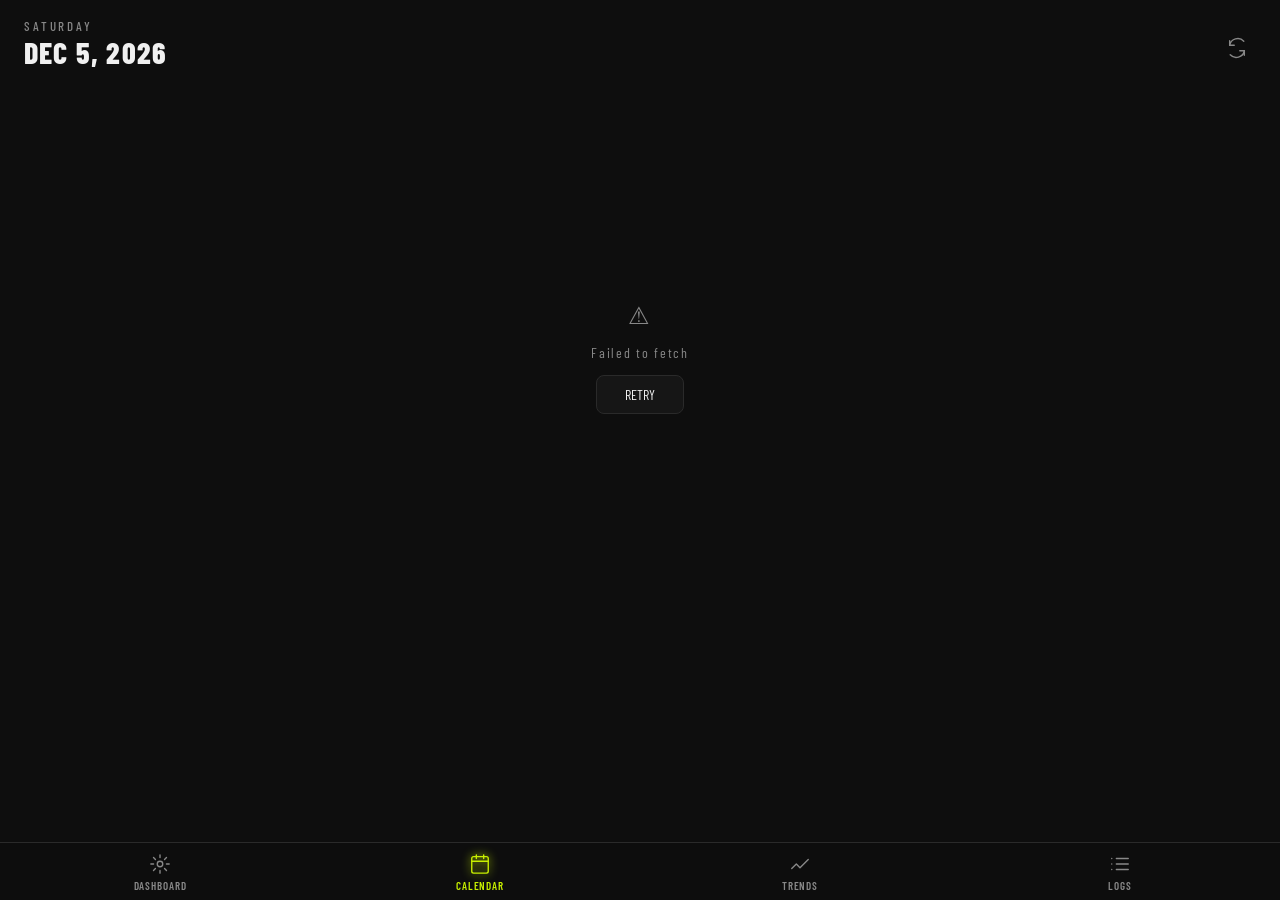
==== commit 2dc50c90: "Add files via upload" ====
--- a/calendar.html
+++ b/calendar.html
@@ -29,19 +29,22 @@
 .icon-btn{width:38px;height:38px;border-radius:50%;display:flex;align-items:center;justify-content:center;color:var(--muted);cursor:pointer;border:none;background:transparent;transition:background .15s}
 .icon-btn:active{background:var(--border)}.icon-btn svg{width:22px;height:22px}.icon-btn.spinning{animation:spin .7s linear infinite}
 
-.header{padding:calc(var(--safe-top)+10px) 20px 12px;display:flex;align-items:flex-end;justify-content:space-between}
-.header-date-block{display:flex;flex-direction:column;gap:1px}
+/* ── HEADER ── */
+.header{padding:calc(var(--safe-top) + 18px) 24px 20px;display:flex;align-items:flex-end;justify-content:space-between}
+.header-date-block{display:flex;flex-direction:column;gap:3px}
 .header-weekday{font-family:'Barlow Condensed',sans-serif;font-size:13px;letter-spacing:.22em;text-transform:uppercase;color:var(--muted);font-weight:500}
-.header-date{font-family:'Barlow Condensed',sans-serif;font-size:28px;font-weight:800;letter-spacing:.04em;color:var(--text);line-height:1}
+.header-date{font-family:'Barlow Condensed',sans-serif;font-size:30px;font-weight:800;letter-spacing:.04em;color:var(--text);line-height:1}
 .page-wrap{padding-bottom:var(--nav-h)}
-.month-nav{display:flex;align-items:center;justify-content:space-between;padding:12px 24px}
+.section-gap{height:8px}
+
+.month-nav{display:flex;align-items:center;justify-content:space-between;padding:4px 24px 16px}
 .nav-arrow{width:36px;height:36px;border-radius:50%;display:flex;align-items:center;justify-content:center;background:var(--bg2);border:1px solid var(--border);cursor:pointer;font-size:20px;color:var(--sub);user-select:none;transition:background .15s}
 .nav-arrow:active{background:var(--bg3)}
 .month-lbl{font-family:'Barlow Condensed',sans-serif;font-size:22px;font-weight:800;letter-spacing:.06em}
-.cal-wrap{padding:0 16px}
-.cal-dow{display:grid;grid-template-columns:repeat(7,1fr);margin-bottom:6px}
+.cal-wrap{padding:0 20px}
+.cal-dow{display:grid;grid-template-columns:repeat(7,1fr);margin-bottom:8px}
 .dow-cell{text-align:center;font-family:'Barlow Condensed',sans-serif;font-size:11px;letter-spacing:.1em;color:var(--sub);padding:4px 0;font-weight:600}
-.cal-grid{display:grid;grid-template-columns:repeat(7,1fr);gap:4px}
+.cal-grid{display:grid;grid-template-columns:repeat(7,1fr);gap:5px}
 .cal-day{aspect-ratio:1;display:flex;flex-direction:column;align-items:center;justify-content:center;cursor:pointer;border-radius:50%;position:relative;overflow:hidden;transition:transform .15s}
 .cal-day:active{transform:scale(.88)}
 .cal-day.empty{pointer-events:none}
@@ -57,28 +60,28 @@
 .i-medium{background:#2a2500;color:#f5d020}
 .i-high{background:#2d1800;color:#ff6b35}
 .i-peak{background:#280a0a;color:#ff3b30}
-
 /* DETAIL */
-.detail-panel{margin:14px 16px 0;background:var(--bg2);border:1px solid var(--border);border-radius:16px;overflow:hidden}
-.detail-header{padding:14px 16px;display:flex;align-items:center;justify-content:space-between;border-bottom:1px solid var(--border)}
-.detail-date-lbl{font-family:'Barlow Condensed',sans-serif;font-size:15px;font-weight:700;letter-spacing:.1em}
-.detail-badge{font-family:'Barlow Condensed',sans-serif;font-size:11px;font-weight:800;letter-spacing:.1em;padding:4px 10px;border-radius:4px;color:#000}
+.detail-panel{margin:16px 16px 0;background:var(--bg2);border:1px solid var(--border);border-radius:16px;overflow:hidden}
+.detail-header{padding:16px 18px;display:flex;align-items:center;justify-content:space-between;border-bottom:1px solid var(--border)}
+.detail-date-lbl{font-family:'Barlow Condensed',sans-serif;font-size:15px;font-weight:700;letter-spacing:.12em}
+.detail-badge{font-family:'Barlow Condensed',sans-serif;font-size:11px;font-weight:800;letter-spacing:.12em;padding:4px 12px;border-radius:4px;color:#000}
 .detail-metrics{display:grid;grid-template-columns:1fr 1fr;gap:1px;background:var(--border)}
-.detail-metric{background:var(--bg3);padding:14px 16px;display:flex;flex-direction:column;gap:4px}
+.detail-metric{background:var(--bg3);padding:16px 18px;display:flex;flex-direction:column;gap:5px}
 .dm-lbl{font-family:'Barlow Condensed',sans-serif;font-size:12px;letter-spacing:.14em;color:var(--sub);font-weight:600}
-.dm-val{font-family:'Barlow Condensed',sans-serif;font-size:26px;font-weight:700;line-height:1}
-.dm-unit{font-size:12px;color:var(--muted);margin-left:2px}
-.wo-section{padding:12px 16px;border-top:1px solid var(--border)}
-.wo-sec-lbl{font-family:'Barlow Condensed',sans-serif;font-size:11px;letter-spacing:.16em;color:var(--sub);font-weight:600;margin-bottom:10px}
-.wo-row{display:flex;align-items:center;gap:12px;padding:9px 0;border-bottom:1px solid var(--border)}
+.dm-val{font-family:'Barlow Condensed',sans-serif;font-size:28px;font-weight:700;line-height:1}
+.dm-unit{font-size:13px;color:var(--muted);margin-left:3px;font-weight:400}
+.wo-section{padding:14px 18px;border-top:1px solid var(--border)}
+.wo-sec-lbl{font-family:'Barlow Condensed',sans-serif;font-size:12px;letter-spacing:.16em;color:var(--sub);font-weight:700;margin-bottom:12px}
+.wo-row{display:flex;align-items:center;gap:12px;padding:10px 0;border-bottom:1px solid var(--border)}
 .wo-row:last-child{border-bottom:none}
-.wo-icon{width:38px;height:38px;border-radius:8px;background:var(--bg2);display:flex;align-items:center;justify-content:center;font-size:18px;flex-shrink:0}
-.wo-name{font-family:'Barlow Condensed',sans-serif;font-size:15px;font-weight:700;letter-spacing:.04em}
-.wo-meta{font-family:'Barlow Condensed',sans-serif;font-size:12px;letter-spacing:.1em;color:var(--sub);font-weight:500;margin-top:2px}
-.legend-row{display:flex;align-items:center;justify-content:center;gap:14px;padding:12px 20px;font-family:'Barlow Condensed',sans-serif;font-size:11px;letter-spacing:.08em;color:var(--sub);font-weight:600}
+.wo-icon{width:40px;height:40px;border-radius:8px;background:var(--bg2);display:flex;align-items:center;justify-content:center;font-size:20px;flex-shrink:0}
+.wo-name{font-family:'Barlow Condensed',sans-serif;font-size:16px;font-weight:700;letter-spacing:.04em}
+.wo-meta{font-family:'Barlow Condensed',sans-serif;font-size:12px;letter-spacing:.1em;color:var(--sub);font-weight:500;margin-top:3px}
+/* LEGEND */
+.legend-row{display:flex;align-items:center;justify-content:center;gap:14px;padding:14px 20px 4px;font-family:'Barlow Condensed',sans-serif;font-size:11px;letter-spacing:.08em;color:var(--sub);font-weight:600;flex-wrap:wrap}
 .legend-item{display:flex;align-items:center;gap:5px}
 .legend-dot{width:11px;height:11px;border-radius:50%}
-.no-data{text-align:center;padding:20px;font-family:'Barlow Condensed',sans-serif;font-size:13px;letter-spacing:.12em;color:var(--muted)}
+.no-data{text-align:center;padding:24px;font-family:'Barlow Condensed',sans-serif;font-size:13px;letter-spacing:.12em;color:var(--muted)}
 </style>
 </head>
 <body>
@@ -224,15 +227,15 @@
   if(tsb > 5)   return { label:'OPTIMAL',      col:'#a8e063' };
   if(tsb > -10) return { label:'PRODUCTIVE',   col:'#f5d020' };
   if(tsb > -30) return { label:'OVER',         col:'#ff6b35' };
-  return              { label:'OVERREACHING',  col:'#ff3b30' };
+  return              { label:'OVER REACHING',  col:'#ff3b30' };
 }
 
 function acwrLabel(acwr) {
   if(!acwr)      return { label:'REST',          col:'#555' };
   if(acwr < 0.8) return { label:'LOW',           col:'#5b9cf6' };
   if(acwr <=1.3) return { label:'OPTIMAL',       col:'#a8e063' };
-  if(acwr <=1.5) return { label:'HIGHINTENSITY', col:'#f5d020' };
-  return              { label:'OVERREACHING',   col:'#ff3b30' };
+  if(acwr <=1.5) return { label:'HIGH INTENSITY', col:'#f5d020' };
+  return              { label:'OVER REACHING',   col:'#ff3b30' };
 }
 
 function loadBucket(load) {
@@ -306,11 +309,10 @@
 document.getElementById('navwrap').innerHTML = NAV_HTML;
 setNav('calendar');
 (function(){
-  const now=new Date();
-  const wks=['SUNDAY','MONDAY','TUESDAY','WEDNESDAY','THURSDAY','FRIDAY','SATURDAY'];
-  const mos=['JAN','FEB','MAR','APR','MAY','JUN','JUL','AUG','SEP','OCT','NOV','DEC'];
-  document.getElementById('hWeekday').textContent=wks[now.getDay()];
-  document.getElementById('hDate').textContent=`${mos[now.getMonth()]} ${now.getDate()}, ${now.getFullYear()}`;
+  const n=new Date(),wks=['SUNDAY','MONDAY','TUESDAY','WEDNESDAY','THURSDAY','FRIDAY','SATURDAY'],
+    mos=['JAN','FEB','MAR','APR','MAY','JUN','JUL','AUG','SEP','OCT','NOV','DEC'];
+  document.getElementById('hWeekday').textContent=wks[n.getDay()];
+  document.getElementById('hDate').textContent=`${mos[n.getMonth()]} ${n.getDate()}, ${n.getFullYear()}`;
 })();
 
 let _daily=[],_workouts=[],_dateIdx={},_wkByDate={};
@@ -348,12 +350,12 @@
     const dotCol=ind.includes('🔴')?'var(--red)':ind.includes('🟡')?'var(--yellow)':'transparent';
     cells+=`<div class="${cls}" onclick="selectDate('${key}')"><div class="day-num">${d}</div><div class="day-dot" style="background:${dotCol}"></div></div>`;
   }
-  const MOS=['JANUARY','FEBRUARY','MARCH','APRIL','MAY','JUNE','JULY','AUGUST','SEPTEMBER','OCTOBER','NOVEMBER','DECEMBER'];
+  const MOS_LONG=['JANUARY','FEBRUARY','MARCH','APRIL','MAY','JUNE','JULY','AUGUST','SEPTEMBER','OCTOBER','NOVEMBER','DECEMBER'];
   const detailHTML=selDate?buildDetail(selDate):'';
   el.innerHTML=`
     <div class="month-nav fade">
       <div class="nav-arrow" onclick="navCal(-1)">‹</div>
-      <div class="month-lbl">${MOS[m]} ${y}</div>
+      <div class="month-lbl">${MOS_LONG[m]} ${y}</div>
       <div class="nav-arrow" onclick="navCal(1)">›</div>
     </div>
     <div class="cal-wrap fade">
@@ -363,45 +365,69 @@
     ${detailHTML}
     <div class="legend-row fade">
       <div class="legend-item"><div class="legend-dot" style="background:#1a2a3a;border:1px solid #5b9cf6"></div><span>LOW</span></div>
-      <div class="legend-item"><div class="legend-dot" style="background:#2a2500;border:1px solid #f5d020"></div><span>MED</span></div>
+      <div class="legend-item"><div class="legend-dot" style="background:#2a2500;border:1px solid #f5d020"></div><span>MEDIUM</span></div>
       <div class="legend-item"><div class="legend-dot" style="background:#2d1800;border:1px solid #ff6b35"></div><span>HIGH</span></div>
       <div class="legend-item"><div class="legend-dot" style="background:#280a0a;border:1px solid #ff3b30"></div><span>PEAK</span></div>
       <div class="legend-item"><div class="legend-dot" style="background:var(--bg2);border:1px solid var(--border)"></div><span>REST</span></div>
     </div>
-    <div style="height:8px"></div>`;
+    <div style="height:10px"></div>`;
 }
 
 function buildDetail(key){
   const row=_dateIdx[key];
   const wos=_wkByDate[key]||[];
-  const d=new Date(key);
+  const d=new Date(key.replace(/\//g,'-'));
   const MOS=['JAN','FEB','MAR','APR','MAY','JUN','JUL','AUG','SEP','OCT','NOV','DEC'];
   const WKS=['SUN','MON','TUE','WED','THU','FRI','SAT'];
-  const dateStr=`${WKS[d.getDay()]} ${MOS[d.getMonth()]} ${d.getDate()}`;
-  if(!row&&!wos.length) return `<div class="detail-panel fade"><div class="no-data">NO DATA FOR ${dateStr}</div></div>`;
+  const dateStr=isNaN(d)?key:`${WKS[d.getDay()]} ${MOS[d.getMonth()]} ${d.getDate()}`;
+
+  if(!row&&!wos.length){
+    return `<div class="detail-panel fade"><div class="no-data">NO DATA FOR ${dateStr.toUpperCase()}</div></div>`;
+  }
+
   const ld=row?getLoad(row):0, acwr=row?getACWR(row):0;
   const trimp=row?getTrimp(row):0, hrv=row?getHRV(row):0;
   const tsb=row?getTSB(row):0, ctl=row?getCTL(row):0, atl=row?getATL(row):0;
   const acwrL=acwrLabel(acwr);
-  const wosHTML=wos.map(w=>`<div class="wo-row">
-    <div class="wo-icon">${sportIcon(wkSport(w))}</div>
-    <div><div class="wo-name">${wkSport(w)||'Training'}</div>
-    <div class="wo-meta">${fmtDuration(wkDur(w))} · RPE ${wkRPE(w).toFixed(1)} · ${wkTrimp(w).toFixed(0)} TRIMP${wkAvgHR(w)>0?' · '+wkAvgHR(w).toFixed(0)+' avg HR':''}</div></div>
-  </div>`).join('');
-  return `<div class="detail-panel fade">
-    <div class="detail-header">
-      <span class="detail-date-lbl">${dateStr}</span>
-      ${acwr>0?`<span class="detail-badge" style="background:${acwrL.col}">${acwrL.label}</span>`:''}
-    </div>
-    ${row?`<div class="detail-metrics">
+
+  // workouts HTML
+  const wosHTML=wos.length ? `
+    <div class="wo-section">
+      <div class="wo-sec-lbl">WORKOUTS (${wos.length})</div>
+      ${wos.map(w=>{
+        const parts=[];
+        if(wkDur(w)>0)   parts.push(fmtDuration(wkDur(w)));
+        if(wkRPE(w)>0)   parts.push(`RPE ${wkRPE(w).toFixed(1)}`);
+        if(wkTrimp(w)>0) parts.push(`${wkTrimp(w).toFixed(0)} TRIMP`);
+        if(wkAvgHR(w)>0) parts.push(`${wkAvgHR(w).toFixed(0)} AVG HR`);
+        if(wkMaxHR(w)>0) parts.push(`${wkMaxHR(w).toFixed(0)} MAX HR`);
+        return `<div class="wo-row">
+          <div class="wo-icon">${sportIcon(wkSport(w))}</div>
+          <div>
+            <div class="wo-name">${wkSport(w)||'Training'}</div>
+            <div class="wo-meta">${parts.join(' · ')}</div>
+          </div>
+        </div>`;
+      }).join('')}
+    </div>` : '';
+
+  const metricsHTML=row ? `
+    <div class="detail-metrics">
       <div class="detail-metric"><div class="dm-lbl">LOAD</div><div class="dm-val" style="color:${acwrL.col}">${ld.toFixed(0)}</div></div>
       <div class="detail-metric"><div class="dm-lbl">ACWR</div><div class="dm-val" style="color:${acwrL.col}">${acwr>0?acwr.toFixed(1):'—'}</div></div>
       <div class="detail-metric"><div class="dm-lbl">TRIMP</div><div class="dm-val" style="color:var(--orange)">${trimp.toFixed(0)}</div></div>
       <div class="detail-metric"><div class="dm-lbl">HRV</div><div class="dm-val" style="color:var(--blue)">${hrv>0?hrv.toFixed(0):'—'}<span class="dm-unit">${hrv>0?'ms':''}</span></div></div>
       <div class="detail-metric"><div class="dm-lbl">TSB</div><div class="dm-val" style="color:${tsb>=0?'var(--green)':'var(--red)'}">${tsb>=0?'+':''}${tsb.toFixed(1)}</div></div>
-      <div class="detail-metric"><div class="dm-lbl">CTL / ATL</div><div class="dm-val" style="font-size:20px">${ctl.toFixed(0)}<span class="dm-unit">/ ${atl.toFixed(0)}</span></div></div>
-    </div>`:''}
-    ${wos.length?`<div class="wo-section"><div class="wo-sec-lbl">WORKOUTS (${wos.length})</div>${wosHTML}</div>`:''}
+      <div class="detail-metric"><div class="dm-lbl">CTL / ATL</div><div class="dm-val" style="font-size:22px">${ctl.toFixed(0)}<span class="dm-unit">/ ${atl.toFixed(0)}</span></div></div>
+    </div>` : '';
+
+  return `<div class="detail-panel fade">
+    <div class="detail-header">
+      <span class="detail-date-lbl">${dateStr.toUpperCase()}</span>
+      ${acwr>0?`<span class="detail-badge" style="background:${acwrL.col}">${acwrL.label}</span>`:''}
+    </div>
+    ${metricsHTML}
+    ${wosHTML}
   </div>`;
 }
 
